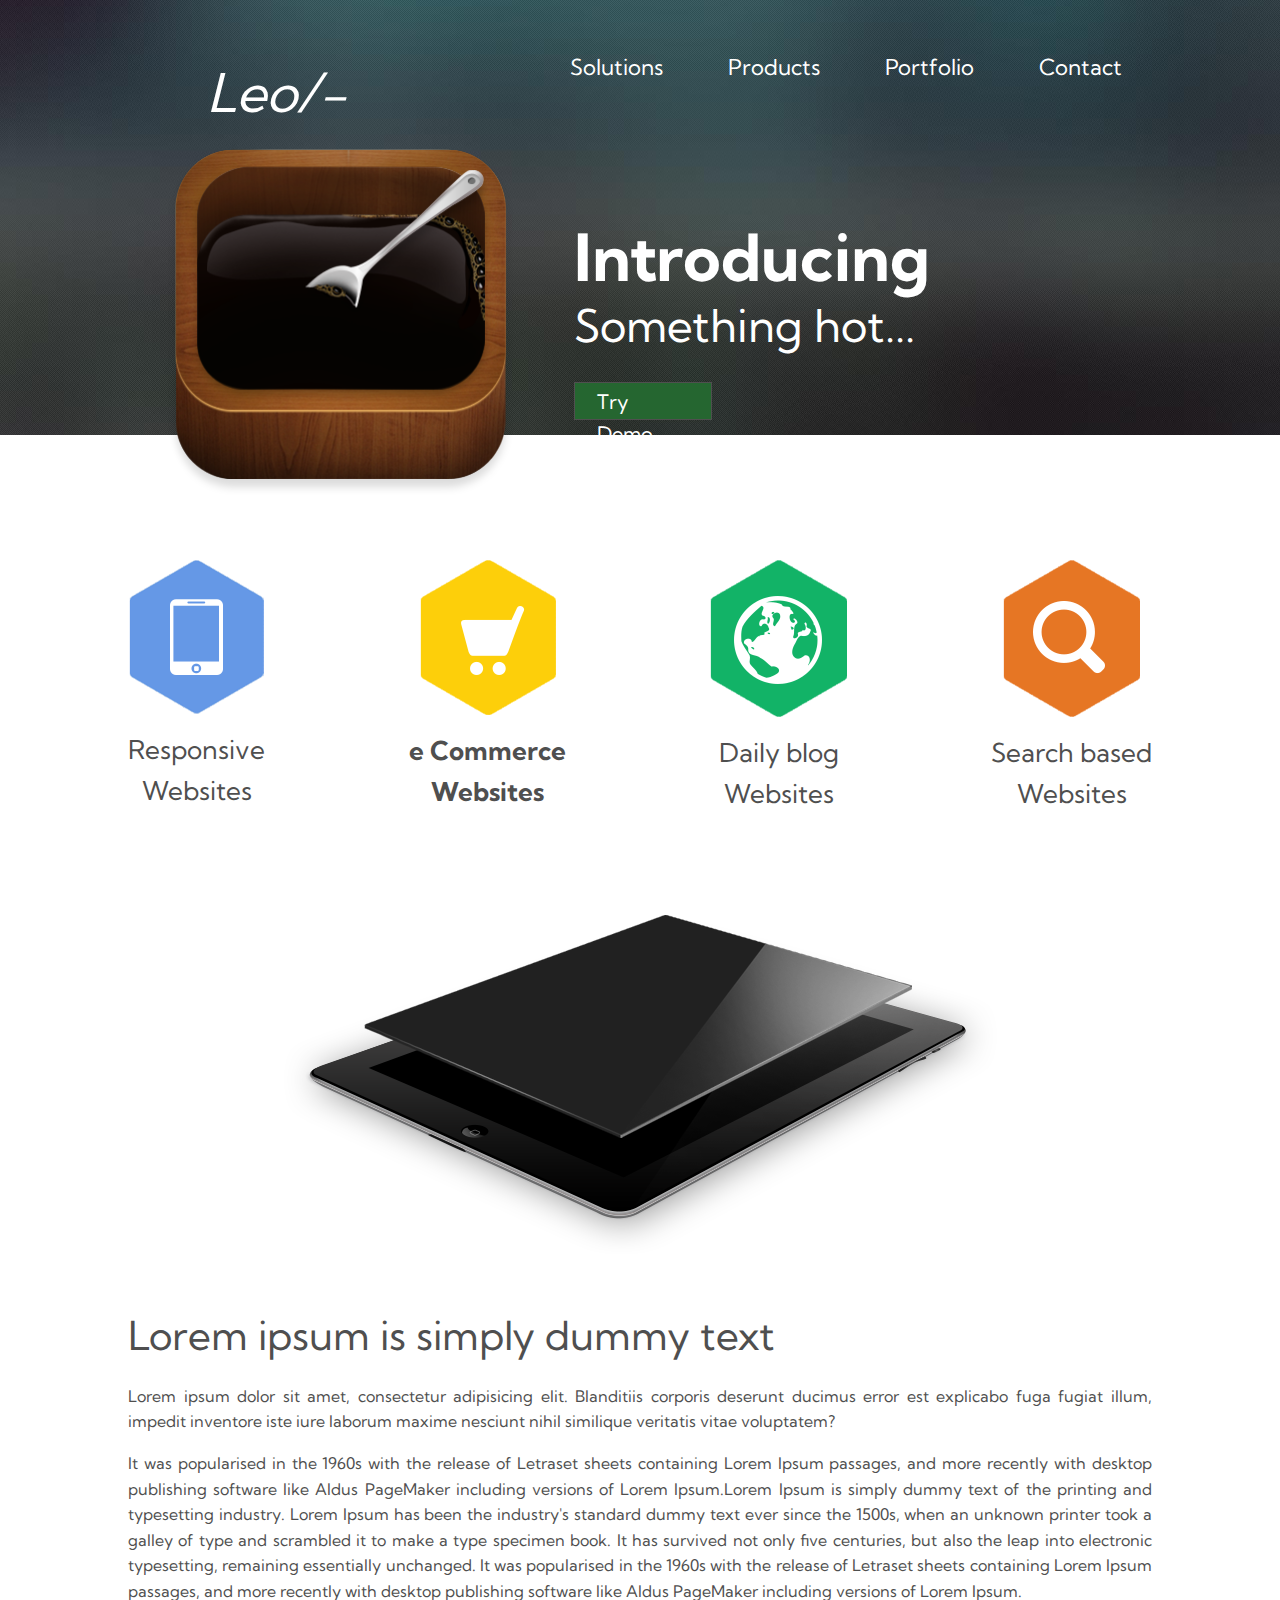
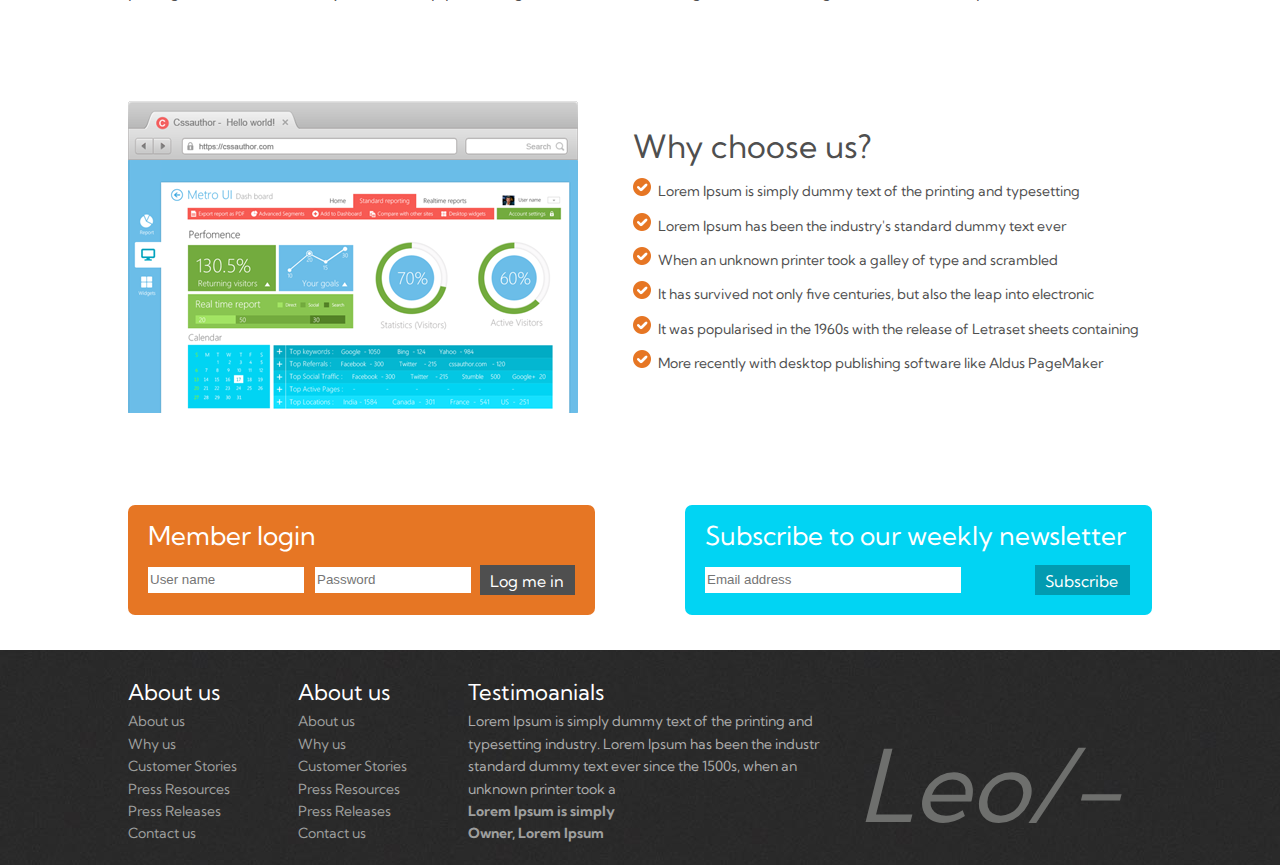
==== lab/KKR/index.html @ 407d79b7 "Add files via upload" ====
<!DOCTYPE html>
<html lang="en">
<head>
    <meta charset="UTF-8">
    <link rel="stylesheet" href="assets/css/style.css">
    <link href="https://fonts.googleapis.com/css2?family=Kumbh+Sans:wght@300;400;700&display=swap" rel="stylesheet">
    <title>Leo</title>
</head>
<body>

<header class="header">
    <div class="container">
        <div class="header__inner">
            <div class="header__logo"><a href="https://utkaaa.github.io/vpiaytnychuk.github.io"><i>Leo/-</i></a></div>

            <nav class="nav">
                <a class="nav__link" href="#">Solutions</a>
                <a class="nav__link" href="#">Products</a>
                <a class="nav__link" href="#">Portfolio</a>
                <a class="nav__link" href="#">Contact</a>
            </nav>
        </div>
    </div>
</header>


<div class="intro">
    <div class="container">
        <div class="intro__inner">
            <img class="intro__pic" src="assets/images/cup_of_coffee.png" alt="">
        </div>
        <div class="intro__inner2">
            <h1 class="intro__title">Introducing</h1>
            <h1 class="intro__subtitle">Something hot...</h1>
            <a href="#" class="btn">Try Demo</a>
        </div>
    </div>
</div>

<section>
    <div class="container">

        <div class="section__tabs">

            <div class="section__tab">
                <img src="assets/images/tab_phone.png" alt="">
                <a href="#" class="section__link">Responsive <br> Websites</a>
            </div>

            <div class="section__tab">
                <img src="assets/images/tab_shop.png" alt="">
                <a href="#" class="section__link"><b>e Commerce <br> Websites</b></a>
            </div>

            <div class="section__tab">
                <img src="assets/images/tab_planet.png" alt="">
                <a href="#" class="section__link">Daily blog <br> Websites</a>
            </div>

            <div class="section__tab">
                <img src="assets/images/tab_search.png" alt="">
                <a href="#" class="section__link">Search based <br> Websites</a>
            </div>

        </div>

        <div class="section__about">
            <img src="assets/images/device.png" alt="">
            <h1 class="section__title">Lorem ipsum is simply dummy text</h1>
            <p class="section__text">Lorem ipsum dolor sit amet, consectetur adipisicing elit. Blanditiis corporis deserunt ducimus error est explicabo fuga fugiat illum, impedit inventore iste iure laborum maxime nesciunt nihil similique veritatis vitae voluptatem?</p>
            <p class="section__subtext">It was popularised in the 1960s with the release of Letraset sheets containing Lorem Ipsum passages, and more recently with desktop publishing software like Aldus PageMaker including versions of Lorem Ipsum.Lorem Ipsum is simply dummy text of the printing and typesetting industry. Lorem Ipsum has been the industry's standard dummy text ever since the 1500s, when an unknown printer took a galley of type and scrambled it to make a type specimen book. It has survived not only five centuries, but also the leap into electronic typesetting, remaining essentially unchanged. It was popularised in the 1960s with the release of Letraset sheets containing Lorem Ipsum passages, and more recently with desktop publishing software like Aldus PageMaker including versions of Lorem Ipsum.</p>
        </div>

    </div>
</section>

<section class="section__whyChooseUs">
    <div class="container">
        <div class="section__img">
            <img src="assets/images/screen.png" alt="">
        </div>
        <div class="section__li">
            <h1 class="section__title">Why choose us?</h1>
            <ul>
                <li>Lorem Ipsum is simply dummy text of the printing and typesetting</li>
                <li>Lorem Ipsum has been the industry's standard dummy text ever</li>
                <li>When an unknown printer took a galley of type and scrambled</li>
                <li>It has survived not only five centuries, but also the leap into electronic </li>
                <li>It was popularised in the 1960s with the release of Letraset sheets containing</li>
                <li>More recently with desktop publishing software like Aldus PageMaker </li>
            </ul>
        </div>
    </div>
</section>

<footer>
    <div class="outro">
        <div class="container">
            <div class="outro__login">
                <h1 class="outro__loginTitle">Member login</h1>
                <input type="text" class="outro__textUser" placeholder="User name">
                <input type="text" class="outro__textPass" placeholder="Password">
                <a href="#" class="btn_outro_logMeIn">Log me in</a>
            </div>

            <div class="outro__subscribe">
                <h1 class="outro__subscribeTitle">Subscribe to our weekly newsletter</h1>
                <input type="text" class="outro__textEmail" placeholder="Email address">
                <a href="#" class="btn_outro_subscribe">Subscribe</a>
            </div>
        </div>
    </div>

    <div class="footer">
        <div class="container">
            <div class="footer__aboutUs">
                <div class="footer__tab">
                    <h1>About us</h1>
                    <a href="#">About us</a>
                    <a href="#">Why us</a>
                    <a href="#">Customer Stories</a>
                    <a href="#">Press Resources</a>
                    <a href="#">Press Releases</a>
                    <a href="#">Contact us</a>
                </div>

                <div class="footer__tab">
                    <h1>About us</h1>
                    <a href="#">About us</a>
                    <a href="#">Why us</a>
                    <a href="#">Customer Stories</a>
                    <a href="#">Press Resources</a>
                    <a href="#">Press Releases</a>
                    <a href="#">Contact us</a>
                </div>

                <div class="footer__lastTab">
                    <h1>Testimoanials</h1>
                    <p>Lorem Ipsum is simply dummy text of the printing and typesetting industry. Lorem Ipsum has been the industr standard dummy text ever since the 1500s, when an unknown printer took a </p>
                    <a href="#"><b>Lorem Ipsum is simply</b></a>
                    <a href="#"><b>Owner, Lorem Ipsum</b></a>
                </div>
                
                <div class="footer__logo"><i>Leo/-</i></div>
            </div>
        </div>
    </div>

</footer>

</body>
</html>
---- lab/KKR/assets/css/style.css ----
body{
    margin: 0;
    font-family: 'Kumbh Sans', sans-serif;
    font-size: 16px;
    line-height: 1.6;
    color: #4f4f4f;
}

*,
*:before,
*:after {
    box-sizing: border-box;
}

h1, h2, h3, h4, h5, h6{
    margin: 0;
}


/* Container */
.container{
    width: 100%;
    max-width: 1024px;
    margin: 0 auto;
}


/* Intro */
.intro{
    display: flex;
    flex-direction: column-reverse;
    justify-content: center;
    width: 100%;
    height: 10%;
    background: url("../images/intro.jpg") center no-repeat;
    background-size: cover;
}

.intro .container{
    width: 100%;
    max-width: 1024px;
    margin: 0 auto;
    display: flex;
    align-items: center;
    position: relative;
    
}

.intro__inner{
    max-width: 777px;
    margin-left: 40px;
    box-sizing: border-box;
    margin-top: 150px;
}

.intro__inner2{
    padding-left: 65px;
    margin-top: 225px;
    margin-left: calc(100%/3);
    margin-bottom: calc(100%/70);
}

.intro__title{
    font-size: 65px;
    font-weight: 700;
    color: #fff;
    text-align: left;
    line-height: 1;
}

.intro__subtitle{
    font-size: 45px;
    font-weight: 400;
    color: #fff;
    text-align: left;
}

.intro__pic{
    width: 100%;
    max-width: 345px;
    box-sizing: border-box;
    position: absolute;
    bottom: -60px;
}


/* Header */
.header{
    width: 100%;
    position: absolute;
    top: 0;
    left: 0;
    right: 0;
    z-index: 1000;
    padding-top: 50px;
}

.header__inner{
    display: flex;
    justify-content: space-between;
    align-items: flex-start;
    
}

.header__logo{
    font-size: calc(100%/0.3);
    margin-left: calc(100%/13);
    font-weight: 400;
    color: #fff;
}

.header__logo a{
    color: #fff;
    text-decoration: none;
}

.header__logo a:active{
    color: #fff;
    text-decoration: none;
}


/* Nav */
.nav{
    font-size: 22px;
}

.nav__link{
    display: inline-block;
    vertical-align: top;
    margin: 0 30px;
    position: relative;
    color: #fff;
    text-decoration: none;
    transition: color .1s linear;
}

.nav__link:after{
    content: "";
    display: block;
    width: 100%;
    height: 3px;

    background-color: #fce38a;
    opacity: 0;

    position: absolute;
    top: 100%;
    left: 0;
    z-index: 1;

    transition: opacity.1s linear;
}

.nav__link:hover{
    color: #fce38a;
}

.nav__link:hover:after{
    opacity: 1;
}


/* Tabs */
/*section .container{
    border: 1px solid #dedede;
    padding: 0 35px;
}
*/
.section__tabs{
    padding-top: 125px;
    padding-bottom: 50px;
    display: flex;
    justify-content: space-between;
}

.section__tab{
    display: flex;
    align-items: center;
    align-content: center;
    flex-direction: column;
}

.section__tab a{
    display: flex;
    flex-flow: column;
    text-align: center;
    padding-top: 15px;
    font-size: 26px;
}

.section__link{
    text-decoration: none;
    color: #4f4f4f;
    font-size: 24px;
}


/* About */
.section__about{
    padding-top: 50px;
}

.section__about img{
    display: block;
    margin-left: auto;
    margin-right: auto
}

.section__about h1{
    padding-top: 50px;
    font-size: 40px;
    font-weight: 400;
}

.section__about p{
    font-size: 16px;
    text-align: justify;
}

.section__subtext{
    padding-bottom: 50px;
}


/* Why choose us? */
.section__img{
    width: 100%;
    max-width: 490px;
    box-sizing: border-box;
}

.section__whyChooseUs{
    padding-top: 30px;
    padding-bottom: 85px;
}

.section__whyChooseUs .container{
    width: 100%;
    max-width: 1024px;
    margin: 0 auto;
    display: flex;
    align-items: center;
}

.section__whyChooseUs h1{
    font-size: 32px;
    font-weight: 400;
    color: #4f4f4f;
    text-align: left;
    line-height: 1;
    margin-left: 15px;
}

.section__whyChooseUs li{
    font-size: 14px;
    font-weight: 400;
    color: #4f4f4f;
    text-align: left;
}

/* Button*/
.btn{
    display: inline-block;
    vertical-align: top;
    border: 1px solid #4f4f4f;
    background: #256630;
    color: #fff;
    padding: 3px 22px;
    width: 138px;
    height: 38px;
    font-size: 20px;
    font-weight: 400;
    text-decoration: none;
    margin-top: 20px;
}

.btn_outro_logMeIn{
    display: inline-block;
    vertical-align: top;
    border: 1px solid #4f4f4f;
    background: #4f4f4f;
    color: #ffffff;
    padding: 3px 9px;
    width: 95px;
    height: 30px;
    font-size: 16px;
    font-weight: 400;
    text-decoration: none;
    margin-left: 5px;
    margin-top: 8px;
}

.btn_outro_subscribe{
    display: inline-block;
    vertical-align: top;
    border: 1px solid #029bb1;
    background: #029bb1;
    color: #ffffff;
    padding: 3px 9px;
    width: 95px;
    height: 30px;
    font-size: 16px;
    font-weight: 400;
    text-decoration: none;
    margin-left: 70px;
    margin-top: 8px;
}

/* Outro login & Subscribe*/
.outro{
    padding-bottom: 35px;
}

.outro .container{
    display: flex;
}

.outro__login{
    width: 470px;
    height: 110px;
    background-color: #e67624;
    border-radius: 7px;
}

.outro__subscribe{
    width: 470px;
    height: 110px;
    background-color: #01d4f3;
    border-radius: 0;
    margin-left: 90px;
    border-radius: 7px;
}

.outro h1{
    font-size: 26px;
    font-weight: 400;
    color: #ffffff;
    padding-left: 20px;
    padding-top: 10px;
}

.outro__textUser{
    width: 156px;
    height: 26px;
    margin-left: 20px;
    margin-top: 10px;
    border: none;
}

.outro__textPass{
    width: 156px;
    height: 26px;
    margin-left: 7px;
    margin-top: 10px;
    border: none;
}

.outro__textEmail{
    width: 256px;
    height: 26px;
    margin-left: 20px;
    margin-top: 10px;
    border: none;
}


/* Footer */
.footer{
    width: 100%;
    height: 10%;
    background: url("../images/footer.jpg") center no-repeat;
    background-size: cover;
}

.footer__aboutUs{
    padding-top: 25px;
    display: flex;
    justify-content: left;
}

.footer__tab{
    display: flex;
    align-items: left;
    align-content: center;
    flex-direction: column;
    width: 170px;
    height: 170px;
}

.footer__lastTab{
    display: flex;
    align-items: left;
    align-content: center;
    flex-direction: column;
    width: 360px;
    height: 150px;
}

.footer__logo{
    font-size: 100px;
    font-weight: 400;
    color: #6e6f6d;
    padding-top: 30px;
    padding-left: 30px;
}

.footer a{
    text-decoration: none;
    color: #9e9f9e;
    font-size: 14px;
    font-weight: 400;
}

.footer h1{
    font-size: 22px;
    color: #ffffff;
    font-weight: 400;
}

.footer p{
    font-size: 14px;
    color: #acacac;
    margin: 0;
    font-weight: 400;
}


/* Ul & Li*/
ul{
    list-style-image: url(../images/check_mark.png);
}

li{
    margin-bottom: 10px;
}
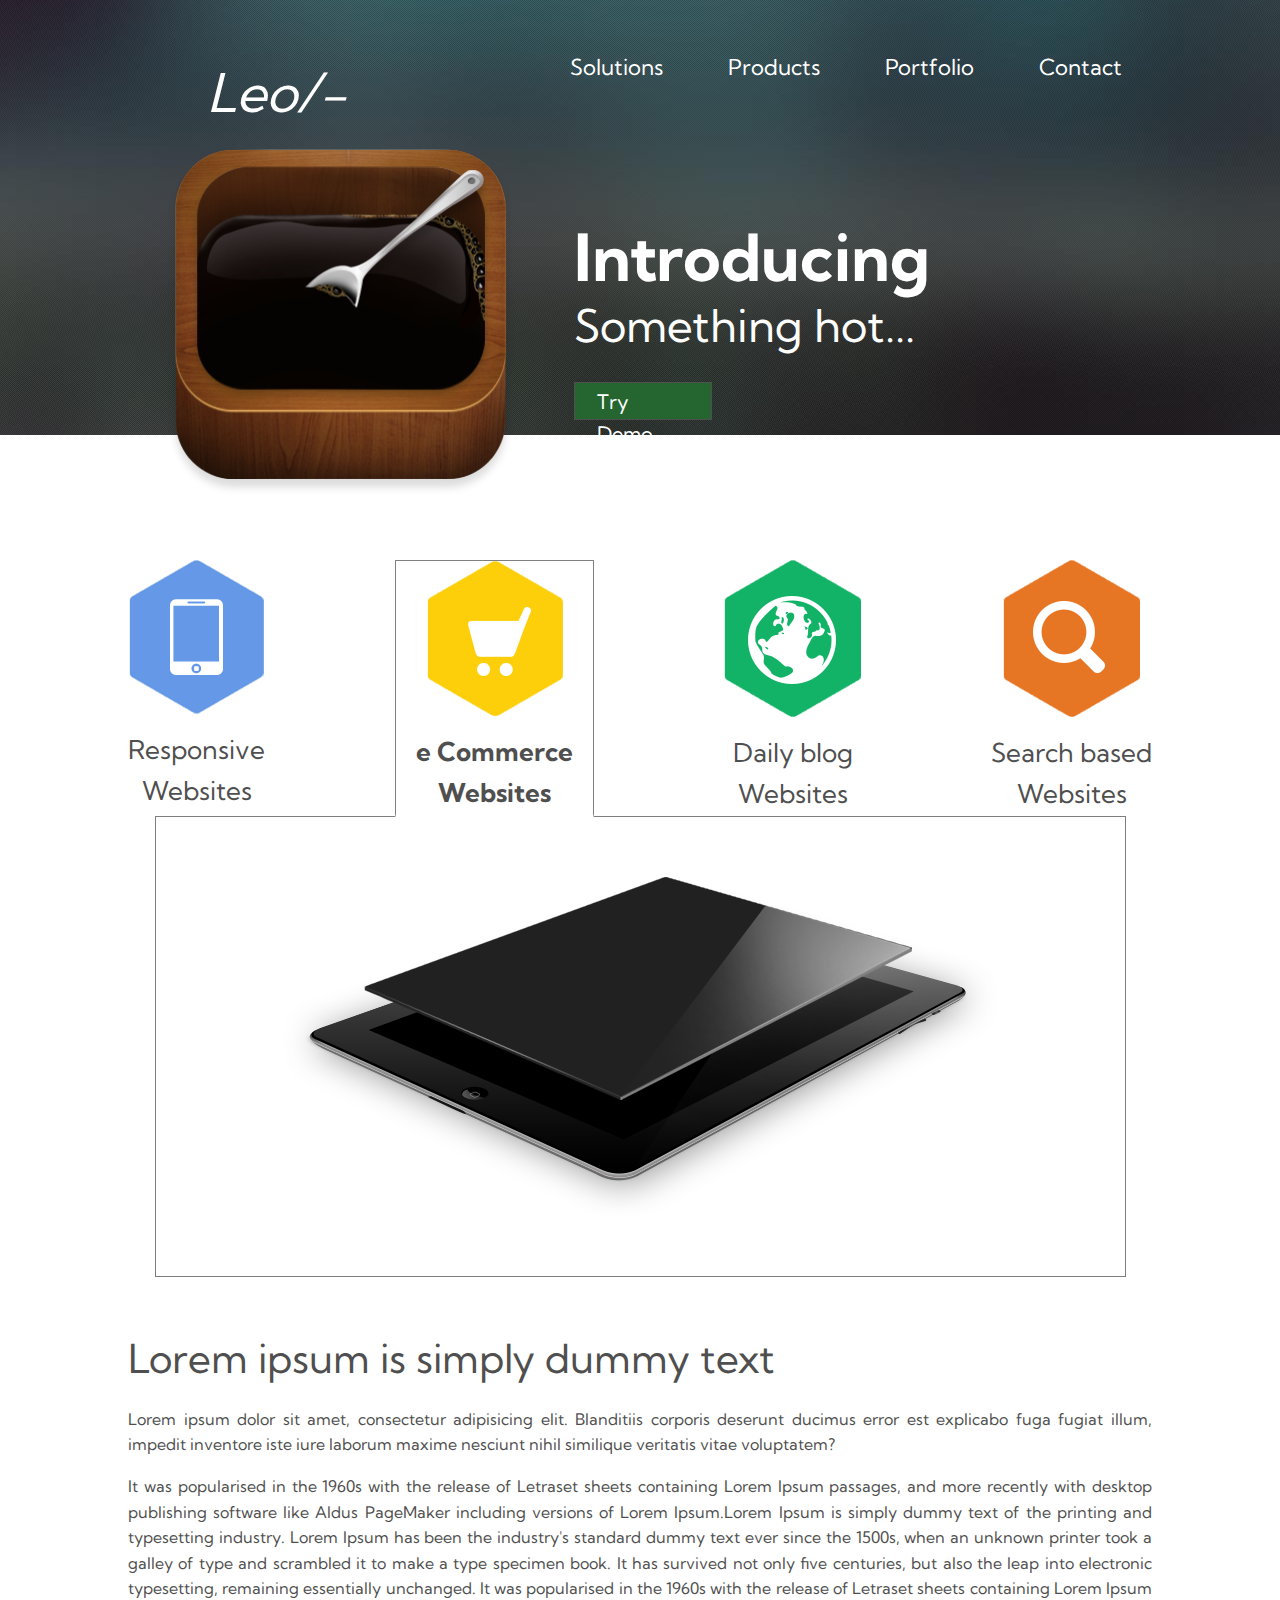
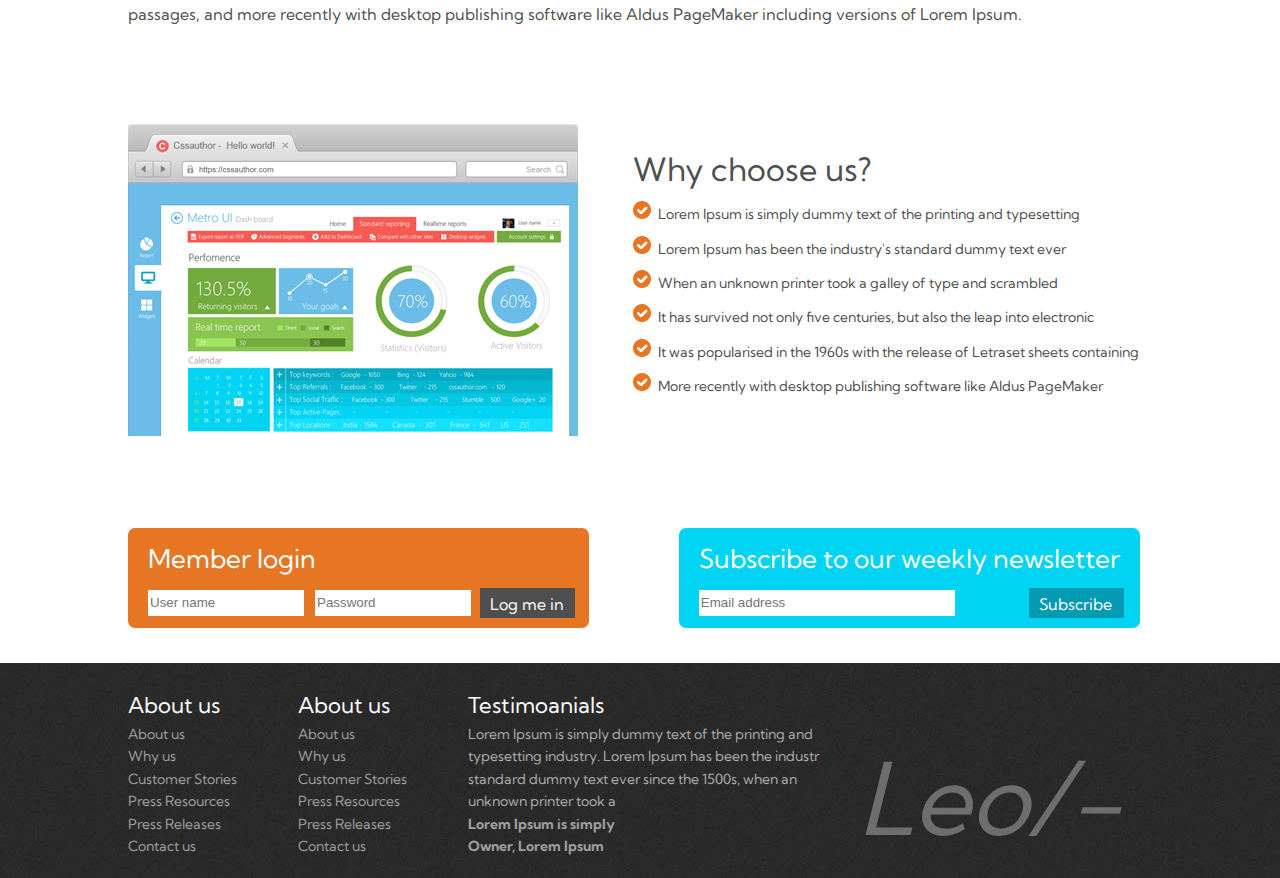
==== commit 5f3f258a: "Add files via upload" ====
--- a/lab/KKR/index.html
+++ b/lab/KKR/index.html
@@ -47,7 +47,7 @@
                 <a href="#" class="section__link">Responsive <br> Websites</a>
             </div>
 
-            <div class="section__tab">
+            <div class="section__tab border-section">
                 <img src="assets/images/tab_shop.png" alt="">
                 <a href="#" class="section__link"><b>e Commerce <br> Websites</b></a>
             </div>
@@ -101,16 +101,18 @@
                 <input type="text" class="outro__textUser" placeholder="User name">
                 <input type="text" class="outro__textPass" placeholder="Password">
                 <a href="#" class="btn_outro_logMeIn">Log me in</a>
+                <div style="clear: both;"></div>
             </div>
 
             <div class="outro__subscribe">
                 <h1 class="outro__subscribeTitle">Subscribe to our weekly newsletter</h1>
                 <input type="text" class="outro__textEmail" placeholder="Email address">
                 <a href="#" class="btn_outro_subscribe">Subscribe</a>
+                <div style="clear: both;"></div>
             </div>
         </div>
     </div>
-
+    
     <div class="footer">
         <div class="container">
             <div class="footer__aboutUs">
--- a/lab/KKR/assets/css/style.css
+++ b/lab/KKR/assets/css/style.css
@@ -181,6 +181,13 @@
     flex-direction: column;
 }
 
+.border-section{
+    border: 1px solid grey;
+    border-bottom: 4px solid #fff;
+    padding-left: 20px;
+    padding-right: 20px;
+}
+
 .section__tab a{
     display: flex;
     flex-flow: column;
@@ -198,13 +205,18 @@
 
 /* About */
 .section__about{
-    padding-top: 50px;
+    margin-top: -52px;
 }
 
 .section__about img{
     display: block;
     margin-left: auto;
-    margin-right: auto
+    margin-right: auto;
+    padding-top: 60px;
+    padding-left: calc(100%/8);
+    padding-right: calc(100%/8);
+    padding-bottom: 60px;
+    border: 1px solid rgb(126, 126, 126);
 }
 
 .section__about h1{
@@ -317,19 +329,23 @@
 }
 
 .outro__login{
-    width: 470px;
-    height: 110px;
+    width: 45%;
+    height: 100%;
+    padding-bottom: 10px;
     background-color: #e67624;
     border-radius: 7px;
+    float: left;
 }
 
 .outro__subscribe{
-    width: 470px;
-    height: 110px;
+    width: 45%;
+    height: 100%;
+    padding-bottom: 10px;
     background-color: #01d4f3;
     border-radius: 0;
     margin-left: 90px;
     border-radius: 7px;
+    float: left;
 }
 
 .outro h1{
